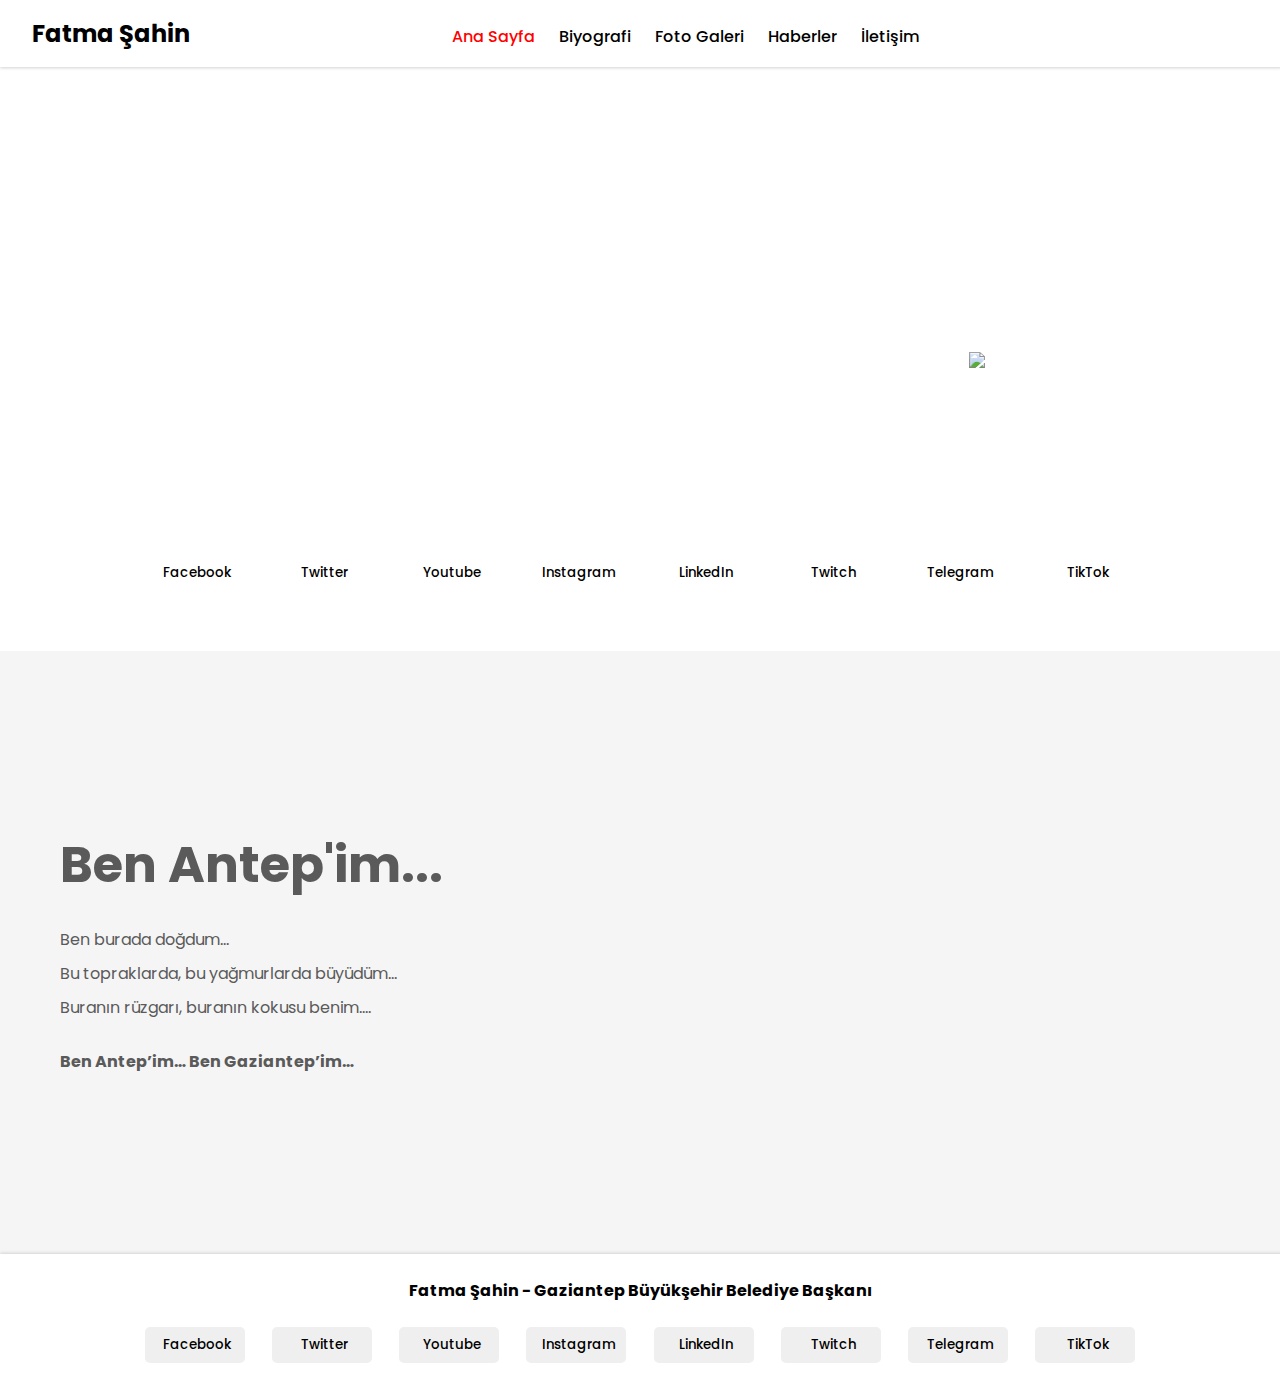
==== index.html @ 3e1b7f68 "webpage_main_structure" ====
<!DOCTYPE html>
<html lang="en">
<head>
    <meta charset="UTF-8">
    <meta name="viewport" content="width=device-width, initial-scale=1.0">
    <link href="styles.css" rel="stylesheet"/>
    <link rel="preconnect" href="https://fonts.googleapis.com">
    <link rel="preconnect" href="https://fonts.gstatic.com" crossorigin>
    <script src="https://kit.fontawesome.com/e6596a9400.js" crossorigin="anonymous"></script>
    <link href="https://fonts.googleapis.com/css2?family=Poppins:ital,wght@0,400;0,500;0,700;0,800;1,200&display=swap" rel="stylesheet">
    <title>Fatma Şahin - Gaziantep Büyükşehir Belediye Başkanı</title>
</head>
<body>
    <header>
        <div class="nav-bar">
            <div class="header-logo">
                <h2 id="main-logo">Fatma Şahin</h2>
            </div>
            <div class="navbar-contents">
                <ul class="navbar-list">
                    <li ><a class="navbar-link" id="mainpage" href="./index.html">Ana Sayfa</a></li>
                    <li ><a class="navbar-link" href="./components/biography.html">Biyografi</a></li>
                    <li ><a class="navbar-link" href="#">Foto Galeri</a></li>
                    <li ><a class="navbar-link" href="#">Haberler</a></li>
                    <li ><a class="navbar-link" href="./components/contact.html">İletişim</a></li>
                </ul>
            </div>
            <button class="search-btn"><i class="fa-solid fa-magnifying-glass"></i></button>
        </div>
    </header>
    <div class="eq-container">
        <h1 id="eq-title">Başımız Sağ Olsun & Geçmiş Olsun</h1>
        <div class="eq-contents">
            <div class="eqInfo-container">
                <h1 id="eq-name">Fatma Şahin</h1>
                <h3>Türkiye Belediyeler Birliği Başkanı</h3>
                <h3>Gaziantep Büyükşehir Belediye Başkanı</h3>
                <h3>OECD Şampiyon Başkanlar İnisiyatifi Üyesi</h3>
            </div>
            <div class="eqLogo-container">
                <img id="eq-ribbon" src="https://www.oregonclinic.com/sites/default/files/Blog/Lung_cancer_1.png">
                <h2>#geçmişolsuntürkiye</h2>
            </div>
        </div>
        <div class="eqSocial-container">
            <ul class="social-list">
                <li>
                    <a href="https://www.facebook.com/" farget="_blank">
                        <button class="social-btn">
                            <i class="fab fa-facebook"></i>
                            <span>Facebook</span>
                        </button>
                    </a>
                </li>
                <li>
                    <a href="https://www.twitter.com/" target="_blank">
                        <button class="social-btn">
                            <i class="fab fa-twitter"></i>
                            <span>Twitter</span>
                        </button>
                    </a>
                </li>
                <li>
                    <a href="https://www.youtube.com/" target="_blank">
                        <button class="social-btn">
                            <i class="fab fa-youtube"></i>
                            <span>Youtube</span>
                        </button>
                    </a>
                </li>
                <li>
                    <a href="https://www.instagram.com/" target="_blank">
                        <button class="social-btn">
                            <i class="fab fa-instagram"></i>
                            <span>Instagram</span>
                        </button>
                    </a>
                </li>
                <li>
                    <a href="https://www.linkedin.com/" target="_blank">
                        <button class="social-btn">
                            <i class="fab fa-linkedin"></i>
                            <span>LinkedIn</span>
                        </button>
                    </a>
                </li>
                <li>
                    <a href="https://www.twitch.com/" target="_blank">
                        <button class="social-btn">
                            <i class="fab fa-twitch"></i>
                            <span>Twitch</span>
                        </button>
                    </a>
                </li>
                <li>
                    <a href="https://www.telegram.com/" target="_blank">
                        <button class="social-btn">
                            <i class="fab fa-telegram"></i>
                            <span>Telegram</span>
                        </button>
                    </a>
                </li>
                <li>
                    <a href="https://www.tiktok.com/" target="_blank">
                        <button class="social-btn">
                            <i class="fab fa-tiktok"></i>
                            <span>TikTok</span>
                        </button>
                    </a>
                </li>
            </ul>
        </div>
    </div>
    <div class="introduction-container">
        <div class="quote-container">
            <h1>Ben Antep'im...</h1>
            <p>Ben burada doğdum…</p>
            <p>Bu topraklarda, bu yağmurlarda büyüdüm…</p>
            <p>Buranın rüzgarı, buranın kokusu benim….</p>
            <p class="end-quote">Ben Antep’im… Ben Gaziantep’im…</p>
        </div>
        <div class="video-container">
            <iframe class="video-box" width="704" height="396" src="https://www.youtube.com/embed/QoV9IbO28VA" title="Ben Antep&#39;im... Ben Gaziantep&#39;im..." frameborder="0" allow="accelerometer; autoplay; clipboard-write; encrypted-media; gyroscope; picture-in-picture; web-share" allowfullscreen></iframe>
        </div>
    </div>
    <footer>
        <div class="footer-title">
            Fatma Şahin - Gaziantep Büyükşehir Belediye Başkanı
        </div>
        <div class="social-container">
            <ul class="socialList-footer">
                <li>
                    <a href="https://www.facebook.com/" farget="_blank">
                        <button class="footer-socialBtn">
                            <i class="fab fa-facebook"></i>
                            <span>Facebook</span>
                        </button>
                    </a>
                </li>
                <li>
                    <a href="https://www.twitter.com/" target="_blank">
                        <button class="footer-socialBtn">
                            <i class="fab fa-twitter"></i>
                            <span>Twitter</span>
                        </button>
                    </a>
                </li>
                <li>
                    <a href="https://www.youtube.com/" target="_blank">
                        <button class="footer-socialBtn">
                            <i class="fab fa-youtube"></i>
                            <span>Youtube</span>
                        </button>
                    </a>
                </li>
                <li>
                    <a href="https://www.instagram.com/" target="_blank">
                        <button class="footer-socialBtn">
                            <i class="fab fa-instagram"></i>
                            <span>Instagram</span>
                        </button>
                    </a>
                </li>
                <li>
                    <a href="https://www.linkedin.com/" target="_blank">
                        <button class="footer-socialBtn">
                            <i class="fab fa-linkedin"></i>
                            <span>LinkedIn</span>
                        </button>
                    </a>
                </li>
                <li>
                    <a href="https://www.twitch.com/" target="_blank">
                        <button class="footer-socialBtn">
                            <i class="fab fa-twitch"></i>
                            <span>Twitch</span>
                        </button>
                    </a>
                </li>
                <li>
                    <a href="https://www.telegram.com/" target="_blank">
                        <button class="footer-socialBtn">
                            <i class="fab fa-telegram"></i>
                            <span>Telegram</span>
                        </button>
                    </a>
                </li>
                <li>
                    <a href="https://www.tiktok.com/" target="_blank">
                        <button class="footer-socialBtn">
                            <i class="fab fa-tiktok"></i>
                            <span>TikTok</span>
                        </button>
                    </a>
                </li>
            </ul>
        </div>
    </footer>
</body>
</html>
---- styles.css ----
@import url('https://fonts.googleapis.com/css2?family=Poppins:wght@400;500;600&display=swap');
* {
    box-sizing: border-box;
    margin: 0;
    padding: 0;
    font-family: 'Poppins', sans-serif, Verdana, Tahoma;
    list-style: none;
    text-decoration: none;
}

body {
    padding-top: 68px; 
}

header {
    position: fixed;
    width: 100%;
    top: 0;
    left: 0;
    z-index: 999;
    background-color: white; 
}

.nav-bar {
    display: flex;
    justify-content: space-between;
    align-items: center;
    font-weight: bold;
    box-shadow: 1px 0 3px 0.8px lightgray;
    padding: 1em 2em;
}

#main-logo {
    color: black;
    cursor: default;
}

.navbar-list {
    display: flex;
    padding-top: 6px;
    gap: 1.5em;
    margin-right: 40px;
}

.navbar-link {
    color: black;
    font-weight: 500;
}

.navbar-link:hover {
    color: red;
}

#mainpage {
    color: red;
}

.search-btn {
    background-color: transparent;
    padding: 6px 1em;
    cursor: pointer;
    border: none;
}

.search-btn:hover {
    color: red;
}

.eq-container {
    color: white;
    background: url("https://img.freepik.com/free-photo/black-concrete-wall_53876-93004.jpg?w=740&t=st=1690525516~exp=1690526116~hmac=6c5596969bb21ac69740b1cecf1b80b55f059da91c126d3a5bf1fc0df0cff957"); 
    padding: 50px 0;
}

#eq-title {
    text-align: center;
    margin: 20px 0;
    font-size: 55px;
}

#eq-name {
    font-size: 40px;
}

.eqLogo-container {
    display: flex;
    flex-direction: column;
    align-items: center;
}

.eqInfo-container h1 {
    margin-bottom: 15px;
}

.eqInfo-container h3 {
    margin-bottom: 6px;
}


.eqSocial-container {
    margin: 60px 0 10px 0;
}

.eq-contents {
    display: flex;
    justify-content: space-evenly;
    align-items: center;
    gap: 6em;
    padding: 20px 0;
    margin: 54px 0;
}

#eq-ribbon {
    max-width: 90px;
    max-height: 90px;
    margin-bottom: 15px;
}

a {
    text-decoration: none;
}

.social-list {
    list-style: none;
    padding: 0;
    display: flex;
    justify-content: center;
    gap: 1.7em;
    align-items: center;
    flex-wrap: wrap;
}

.social-btn {
    width: 100px;
    background-color: white;
    border-radius: 5px;
    padding: 8px 0;
    font-weight: 500;
    border: none;
    cursor: pointer;
}

.social-btn i {
    margin-right: 5px;
}

.social-btn:hover {
    background-color: lightgray;
    transform: scale(1.01);
}

.introduction-container {
    display: flex;
    justify-content: space-between;
    align-items: center;
    background-color: rgb(245, 245, 245);
    padding: 100px 60px;
    color: rgb(90, 90, 90);
}

.quote-container > h1 {
    font-size: 50px;
    margin-bottom: 20px;
}

.quote-container > p {
    line-height: 34px;
}

.end-quote {
    font-weight: bold;
    margin-top: 20px;
}

footer {
    display: flex;
    flex-direction: column;
    justify-content: center;
    align-items: center;
    padding: 24px 0;
    box-shadow: 1px 0 3px 0.8px lightgray;
}

.socialList-footer {
    list-style: none;
    padding: 0;
    display: flex;
    justify-content: center;
    gap: 1.7em;
    align-items: center;
    flex-wrap: wrap;
}

.footer-title {
    font-weight: bold;
    padding-bottom: 24px;
}

.footer-socialBtn {
    border: none;
    width: 100px;
    padding: 8px 0;
    cursor: pointer;
    border-radius: 5px;
    font-weight: 500;
}

.footer-socialBtn:hover {
    background-color: rgb(190, 190, 190);
    transform: scale(1.01);
}

.footer-socialBtn i {
    margin-right: 5px;
}
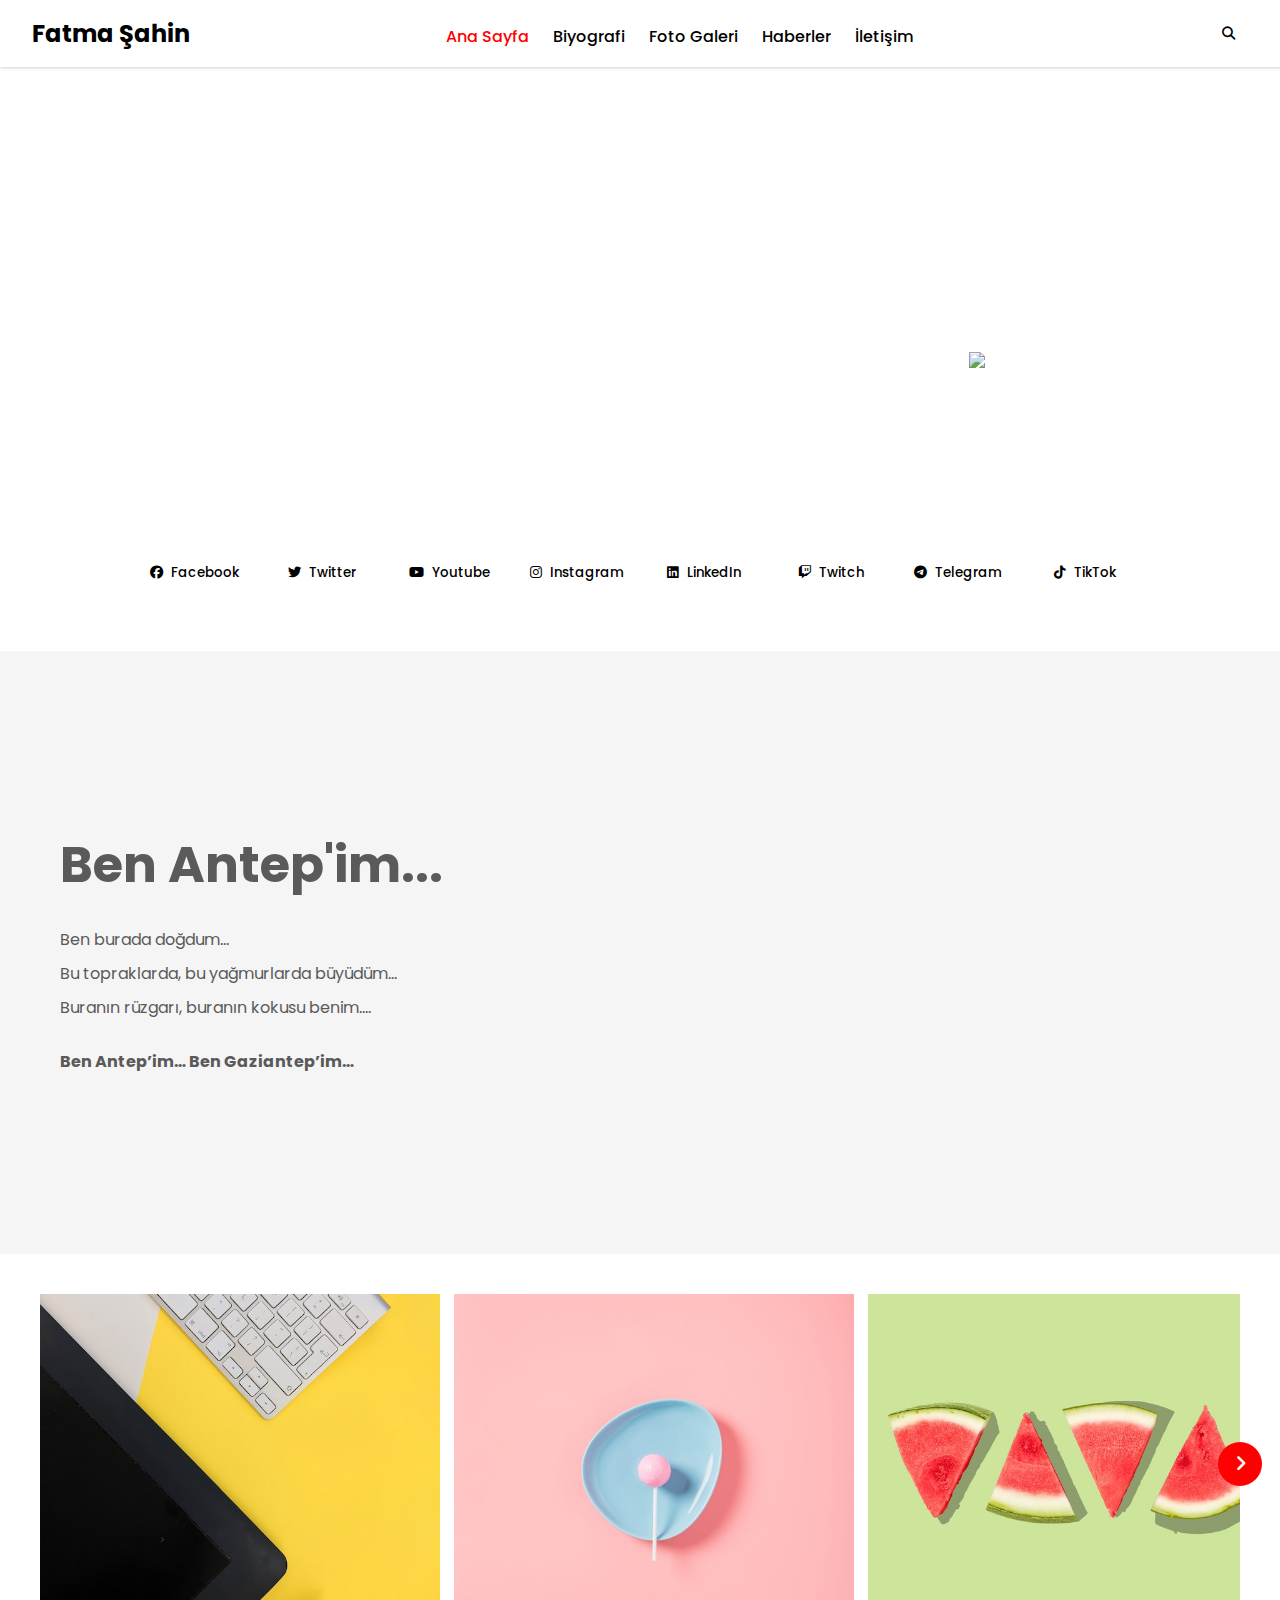
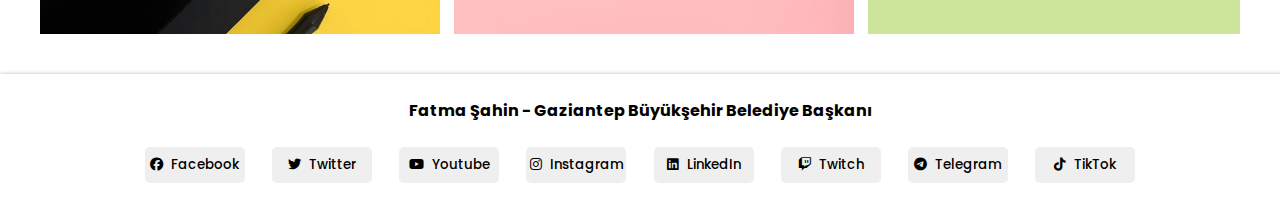
==== commit e6f21d29: "added the slider" ====
--- a/index.html
+++ b/index.html
@@ -4,10 +4,13 @@
     <meta charset="UTF-8">
     <meta name="viewport" content="width=device-width, initial-scale=1.0">
     <link href="styles.css" rel="stylesheet"/>
+    <link rel="stylesheet" href="https://cdnjs.cloudflare.com/ajax/libs/font-awesome/6.2.0/css/all.min.css">
     <link rel="preconnect" href="https://fonts.googleapis.com">
     <link rel="preconnect" href="https://fonts.gstatic.com" crossorigin>
     <script src="https://kit.fontawesome.com/e6596a9400.js" crossorigin="anonymous"></script>
     <link href="https://fonts.googleapis.com/css2?family=Poppins:ital,wght@0,400;0,500;0,700;0,800;1,200&display=swap" rel="stylesheet">
+    <script src="script.js" defer></script>
+    <script src="drawer_script.js" defer></script>
     <title>Fatma Şahin - Gaziantep Büyükşehir Belediye Başkanı</title>
 </head>
 <body>
@@ -123,6 +126,21 @@
             <iframe class="video-box" width="704" height="396" src="https://www.youtube.com/embed/QoV9IbO28VA" title="Ben Antep&#39;im... Ben Gaziantep&#39;im..." frameborder="0" allow="accelerometer; autoplay; clipboard-write; encrypted-media; gyroscope; picture-in-picture; web-share" allowfullscreen></iframe>
         </div>
     </div>
+    <div class="wrapper">
+        <i id="left" class="fa-solid fa-angle-left"></i>
+        <div class="carousel">
+            <img src="images/img-1.jpg" alt="img" draggable="false">
+            <img src="images/img-2.jpg" alt="img" draggable="false">
+            <img src="images/img-3.jpg" alt="img" draggable="false">
+            <img src="images/img-4.jpg" alt="img" draggable="false">
+            <img src="images/img-5.jpg" alt="img" draggable="false">
+            <img src="images/img-6.jpg" alt="img" draggable="false">
+            <img src="images/img-7.jpg" alt="img" draggable="false">
+            <img src="images/img-8.jpg" alt="img" draggable="false">
+            <img src="images/img-9.jpg" alt="img" draggable="false">
+        </div>
+        <i id="right" class="fa-solid fa-angle-right"></i>
+    </div>
     <footer>
         <div class="footer-title">
             Fatma Şahin - Gaziantep Büyükşehir Belediye Başkanı
@@ -196,5 +214,6 @@
             </ul>
         </div>
     </footer>
+    <button onclick="topFunction()" id="myBtn" title="Go to top"><i class="fa-solid fa-arrow-up"></i></button> 
 </body>
 </html>--- a/styles.css
+++ b/styles.css
@@ -172,6 +172,79 @@
     margin-top: 20px;
 }
 
+
+.wrapper{
+    display: flex;
+    margin: 40px auto;
+    max-width: 1200px;
+    position: relative;
+}
+.wrapper i{
+    top: 50%;
+    height: 44px;
+    width: 44px;
+    color: #343F4F;
+    cursor: pointer;
+    font-size: 1.15rem;
+    position: absolute;
+    text-align: center;
+    line-height: 44px;
+    background: red;
+    color: white;
+    border-radius: 50%;
+    transform: translateY(-50%);
+    transition: transform 0.1s linear;
+}
+.wrapper i:active{
+    transform: translateY(-50%) scale(0.9);
+}
+.wrapper i:hover{
+    background: rgb(190, 0, 0);
+}
+.wrapper i:first-child{
+    left: -22px;
+    display: none;
+}
+.wrapper i:last-child{
+    right: -22px;
+}
+.wrapper .carousel{
+    font-size: 0px;
+    cursor: pointer;
+    overflow: hidden;
+    white-space: nowrap;
+    scroll-behavior: smooth;
+}
+.carousel.dragging{
+    cursor: grab;
+    scroll-behavior: auto;
+}
+.carousel.dragging img{
+    pointer-events: none;
+}
+.carousel img{
+    height: 340px;
+    object-fit: cover;
+    user-select: none;
+    margin-left: 14px;
+    width: calc(100% / 3);
+}
+.carousel img:first-child{
+    margin-left: 0px;
+}
+
+@media screen and (max-width: 900px) {
+    .carousel img{
+        width: calc(100% / 2);
+    }
+}
+
+@media screen and (max-width: 550px) {
+    .carousel img{
+        width: 100%;
+    }
+}
+
 footer {
     display: flex;
     flex-direction: column;
@@ -214,3 +287,23 @@
     margin-right: 5px;
 }
 
+#myBtn {
+    display: none; /* Hidden by default */
+    position: fixed; /* Fixed/sticky position */
+    bottom: 10px; /* Place the button at the bottom of the page */
+    right: 10px; /* Place the button 30px from the right */
+    z-index: 99; /* Make sure it does not overlap */
+    border: none; /* Remove borders */
+    outline: none; /* Remove outline */
+    background-color: red; /* Set a background color */
+    color: white; /* Text color */
+    cursor: pointer; /* Add a mouse pointer on hover */
+    padding: 10px 15px; /* Some padding */
+    border-radius: 10px; /* Rounded corners */
+    font-size: 18px; /* Increase font size */
+}
+
+#myBtn:hover {
+    background-color: rgb(190, 0, 0); /* Add a dark-grey background on hover */
+}
+
